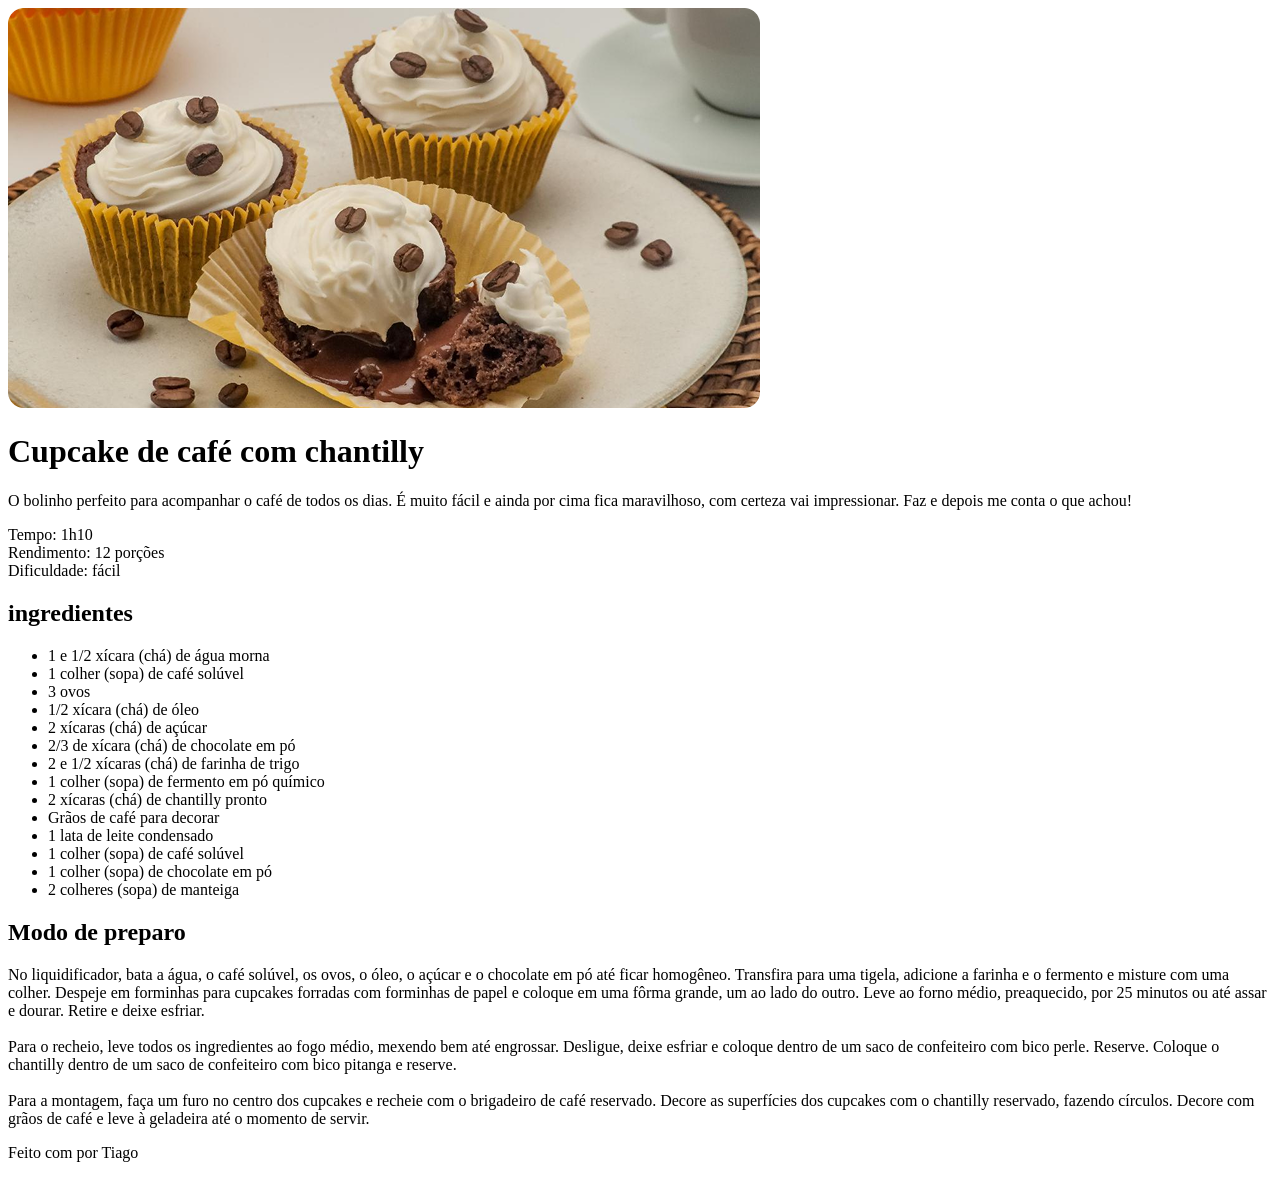
==== ProjetoReceita/index.html @ ad51d2a4 "Estutura do HTML feita" ====
<!DOCTYPE html>
<html lang="pt-BR">
<head>
    <meta charset="UTF-8">
    <meta name="viewport" content="width=device-width, initial-scale=1.0">
    <title>Receita</title>
    <link rel="stylesheet" href="style.css">
</head>
<body>
    <div id="page">
        <img src="assets/main-image.png" alt="Imagem de um cupcake com grãos de café e chantilly">
        <div id="about"></div>

        <h1>Cupcake de café com chantilly</h1>

        <p>O bolinho perfeito para acompanhar o café de todos os dias. É muito fácil e ainda por cima fica maravilhoso, com certeza vai impressionar. Faz e depois me conta o que achou!</p>

        <p>Tempo: 1h10 <br>
            Rendimento: 12 porções <br> 
            Dificuldade: fácil</p>
        
        <div id="ingredientes">


            <h2>ingredientes</h2>
            <ul>
                <li>1 e 1/2 xícara (chá) de água morna</li>
                <li>1 colher (sopa) de café solúvel</li>
                <li>3 ovos</li>
                <li>1/2 xícara (chá) de óleo</li>
                <li>2 xícaras (chá) de açúcar</li>
                <li>2/3 de xícara (chá) de chocolate em pó</li>
                <li>2 e 1/2 xícaras (chá) de farinha de trigo</li>
                <li>1 colher (sopa) de fermento em pó químico</li>
                <li>2 xícaras (chá) de chantilly pronto</li>
                <li>Grãos de café para decorar</li>
                <li>1 lata de leite condensado</li>
                <li>1 colher (sopa) de café solúvel</li>
                <li>1 colher (sopa) de chocolate em pó</li>
                <li>2 colheres (sopa) de manteiga</li>
            </ul>

        </div>

        <div id="preparo">

            <h2>Modo de preparo</h2>
            <p>
                No liquidificador, bata a água, o café solúvel, os ovos, o óleo, o açúcar e o chocolate em pó até ficar homogêneo. Transfira para uma tigela, adicione a farinha e o fermento e misture com uma colher. Despeje em forminhas para cupcakes forradas com forminhas de papel e coloque em uma fôrma grande, um ao lado do outro. Leve ao forno médio, preaquecido, por 25 minutos ou até assar e dourar. Retire e deixe esfriar. <br><br>
                Para o recheio, leve todos os ingredientes ao fogo médio, mexendo bem até engrossar. Desligue, deixe esfriar e coloque dentro de um saco de confeiteiro com bico perle. Reserve. Coloque o chantilly dentro de um saco de confeiteiro com bico pitanga e reserve. <br><br>
                Para a montagem, faça um furo no centro dos cupcakes e recheie com o brigadeiro de café reservado. Decore as superfícies dos cupcakes com o chantilly reservado, fazendo círculos. Decore com grãos de café e leve à geladeira até o momento de servir. 
            </p>
            

        </div>
        
    </div>
    <footer>
        <p>Feito com por Tiago</p>
    </footer>
</body>
</html>
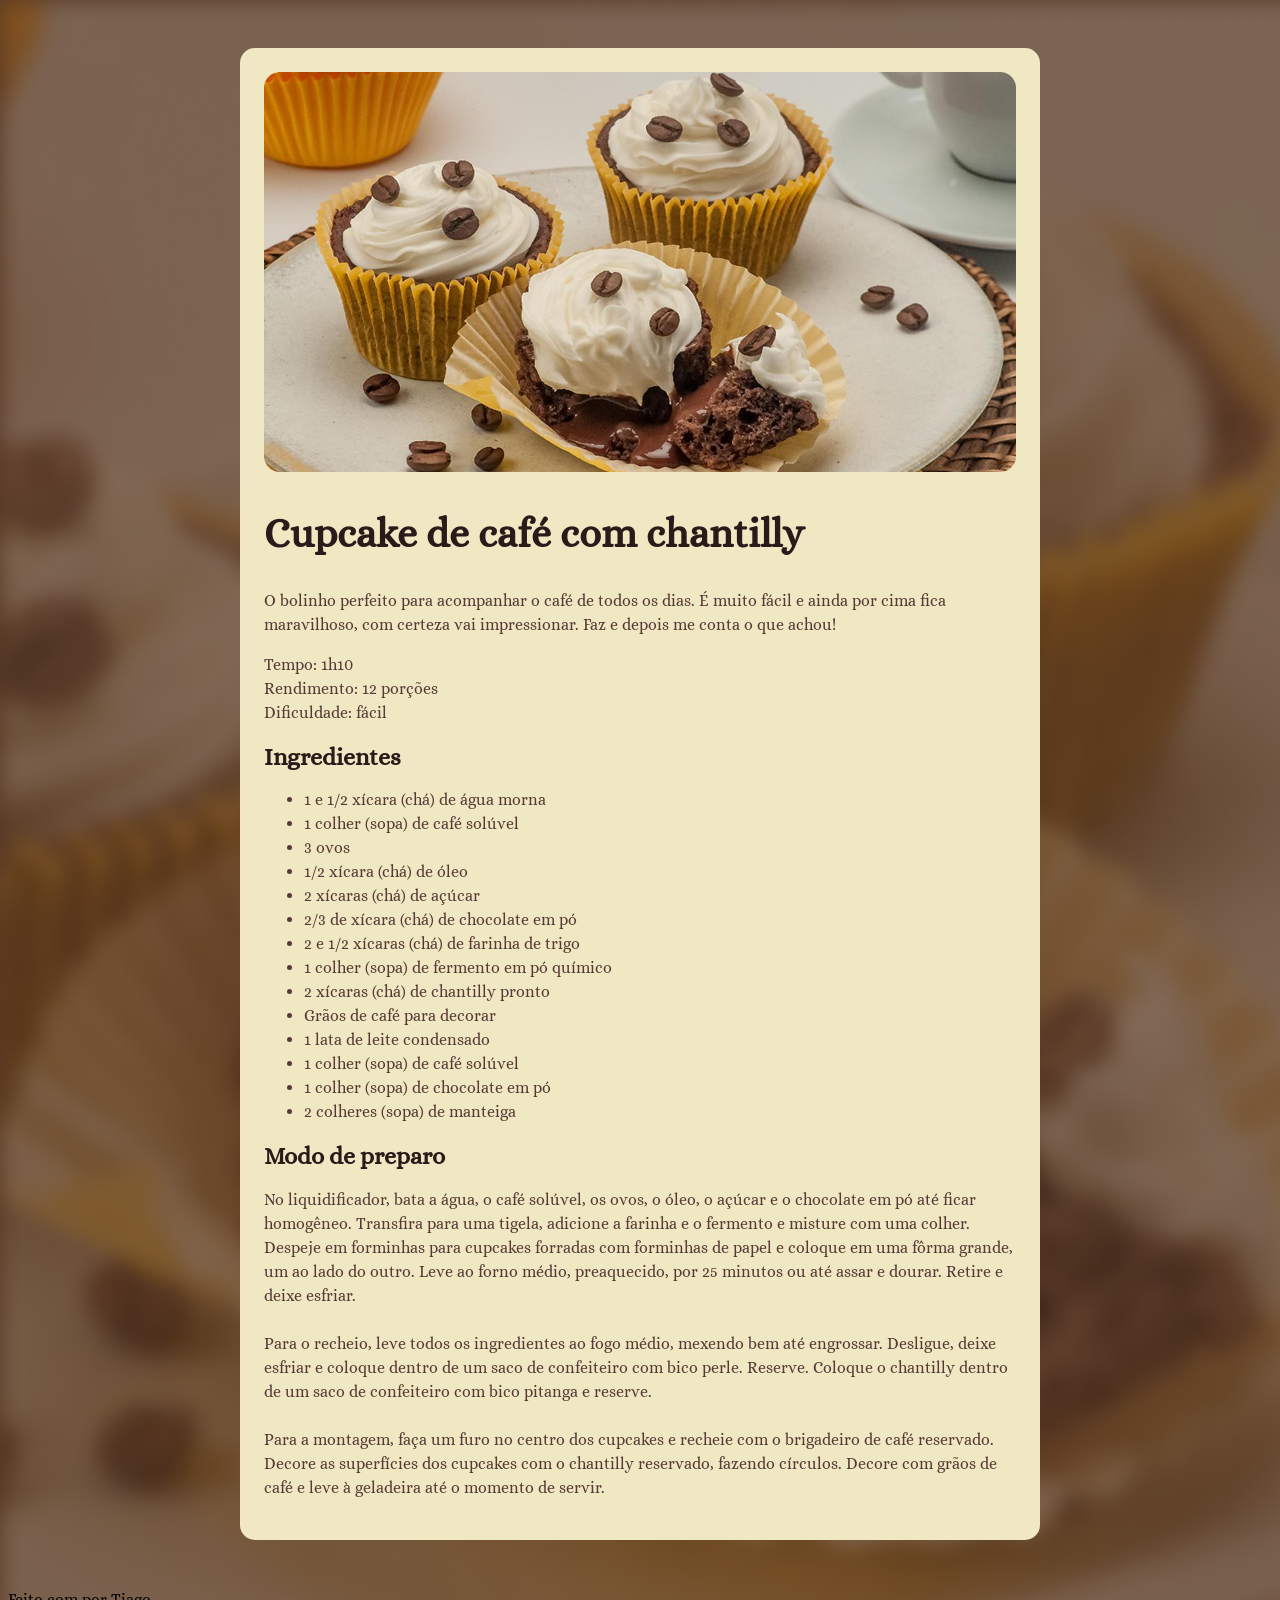
==== commit 1561012b: "Alterando as fontes" ====
--- a/ProjetoReceita/index.html
+++ b/ProjetoReceita/index.html
@@ -5,6 +5,11 @@
     <meta name="viewport" content="width=device-width, initial-scale=1.0">
     <title>Receita</title>
     <link rel="stylesheet" href="style.css">
+
+    <link rel="preconnect" href="https://fonts.googleapis.com">
+    <link rel="preconnect" href="https://fonts.gstatic.com" crossorigin>
+    <link href="https://fonts.googleapis.com/css2?family=Alice&display=swap" rel="stylesheet">
+
 </head>
 <body>
     <div id="page">
@@ -22,7 +27,7 @@
         <div id="ingredientes">
 
 
-            <h2>ingredientes</h2>
+            <h2>Ingredientes</h2>
             <ul>
                 <li>1 e 1/2 xícara (chá) de água morna</li>
                 <li>1 colher (sopa) de café solúvel</li>
@@ -55,8 +60,9 @@
         </div>
         
     </div>
-    <footer>
+
+    <div id="rodape">
         <p>Feito com por Tiago</p>
-    </footer>
+    </div>
 </body>
 </html>
--- a/ProjetoReceita/style.css
+++ b/ProjetoReceita/style.css
@@ -0,0 +1,42 @@
+:root{
+    font-family: "Alice", serif;
+    font-weight: 400;
+    font-style: normal;
+
+    line-height: 150%;
+}
+
+h1{
+    line-height: 140%;
+    font-size: 40px;
+    color: #291B1A;
+}
+
+h2{
+    font-size: 24px;
+    color: #291B1A;
+}
+
+p{
+    font-size: 16px;
+}
+
+body{
+    background-image: url(assets/bg.png);
+    background-size: cover;
+}
+
+#page{
+    padding: 24px;
+    width: 800px;;
+    background-color: #F0E8C2;
+    border-radius: 15px;
+    margin: 48px auto;
+    box-sizing: border-box;
+
+    color: #573A37
+}
+
+#rodape{
+    margin: auto;
+}
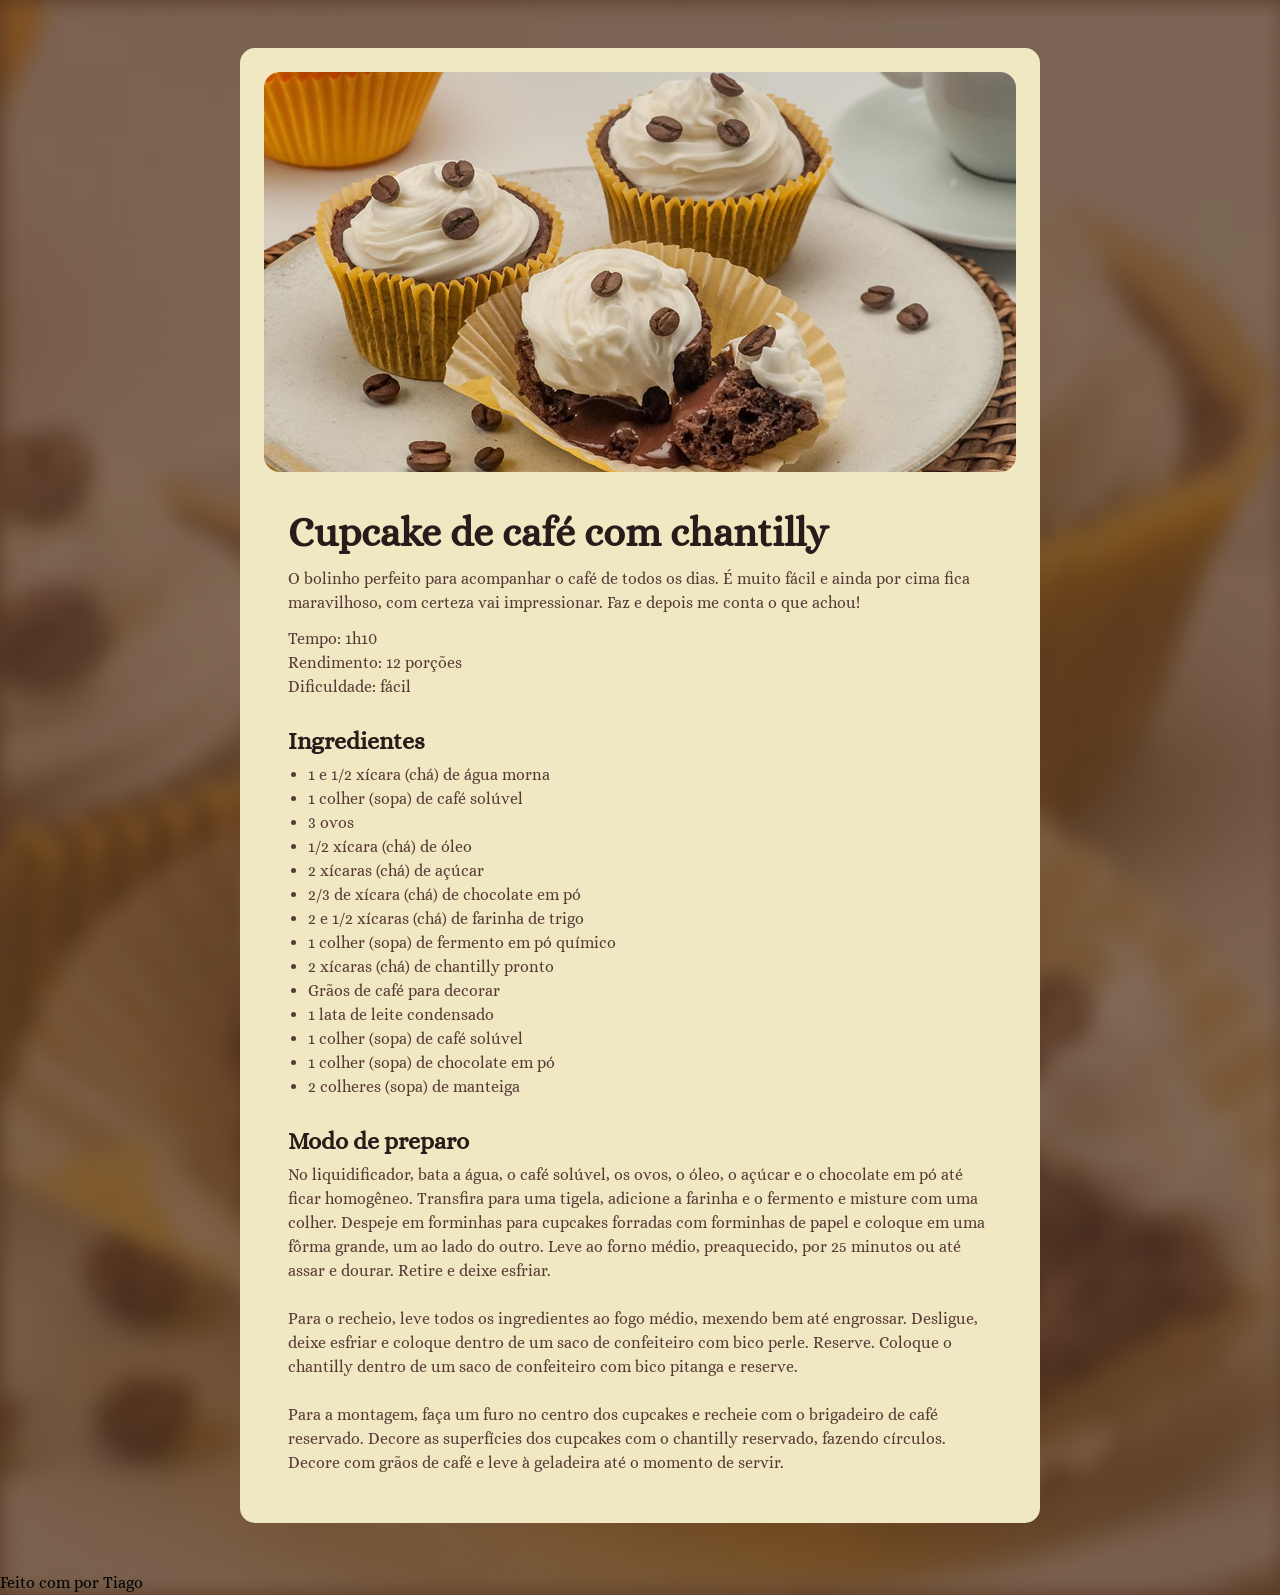
==== commit 80b5c46a: "Personalizando os espaçamenetos" ====
--- a/ProjetoReceita/index.html
+++ b/ProjetoReceita/index.html
@@ -14,16 +14,18 @@
 <body>
     <div id="page">
         <img src="assets/main-image.png" alt="Imagem de um cupcake com grãos de café e chantilly">
-        <div id="about"></div>
+        <main>
+        <div id="about">
 
-        <h1>Cupcake de café com chantilly</h1>
+            <h1>Cupcake de café com chantilly</h1>
 
-        <p>O bolinho perfeito para acompanhar o café de todos os dias. É muito fácil e ainda por cima fica maravilhoso, com certeza vai impressionar. Faz e depois me conta o que achou!</p>
+            <p>O bolinho perfeito para acompanhar o café de todos os dias. É muito fácil e ainda por cima fica maravilhoso, com certeza vai impressionar. Faz e depois me conta o que achou!</p>
 
-        <p>Tempo: 1h10 <br>
-            Rendimento: 12 porções <br> 
-            Dificuldade: fácil</p>
-        
+            <p>Tempo: 1h10 <br>
+                Rendimento: 12 porções <br> 
+                Dificuldade: fácil
+            </p>
+        </div>
         <div id="ingredientes">
 
 
@@ -64,5 +66,6 @@
     <div id="rodape">
         <p>Feito com por Tiago</p>
     </div>
+    </main>
 </body>
 </html>
--- a/ProjetoReceita/style.css
+++ b/ProjetoReceita/style.css
@@ -1,3 +1,8 @@
+*{
+    margin: 0;
+    padding: 0;
+}
+
 :root{
     font-family: "Alice", serif;
     font-weight: 400;
@@ -10,21 +15,40 @@
     line-height: 140%;
     font-size: 40px;
     color: #291B1A;
+    margin-bottom: 4px;
+    line-height: 150%;
 }
 
 h2{
     font-size: 24px;
     color: #291B1A;
+    margin-bottom: 4px;
+    line-height: 150%;
 }
 
-p{
-    font-size: 16px;
+ul{
+    padding-left: 20px;
+}
+
+
+div + div {
+    margin-top: 24px;
 }
 
 body{
     background-image: url(assets/bg.png);
     background-size: cover;
 }
+
+main{
+    padding: 24px
+}
+
+#about p + p{
+    font-size: 16px;
+    margin-top: 12px;
+}
+
 
 #page{
     padding: 24px;
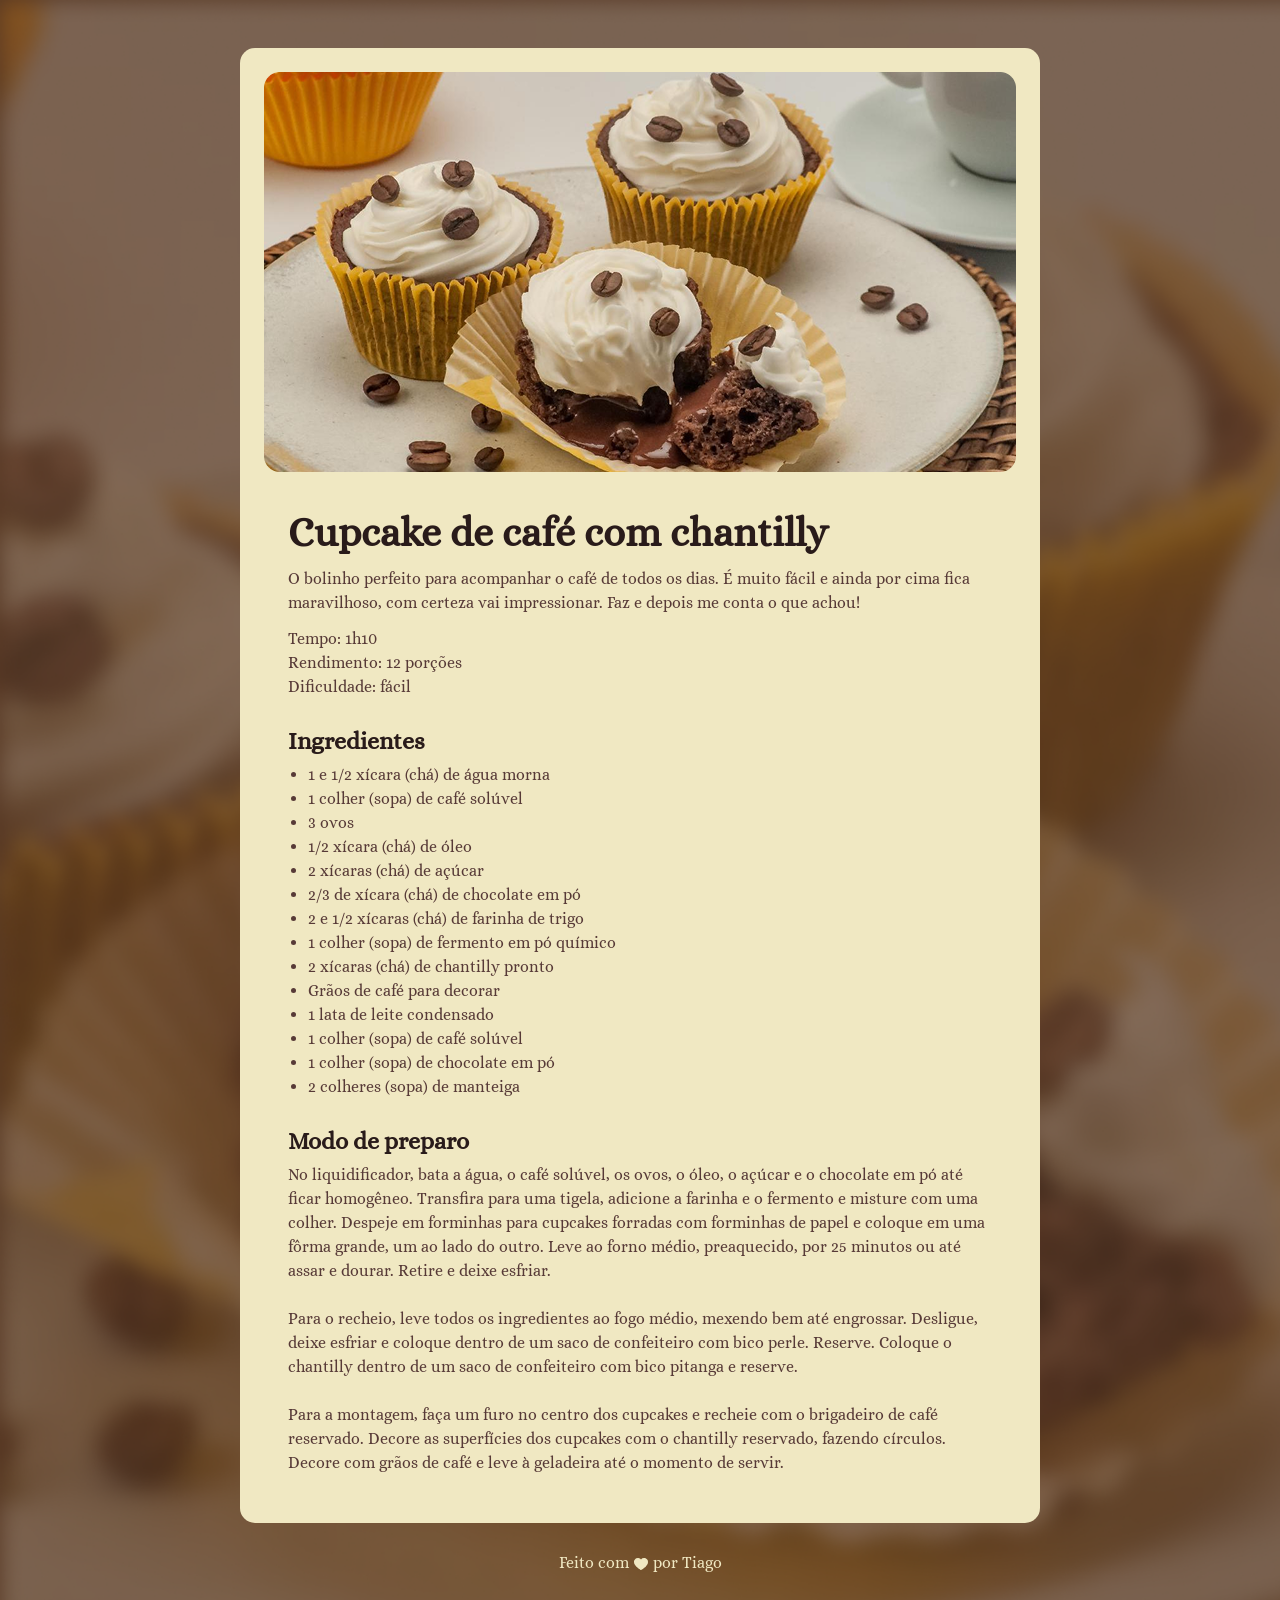
==== commit 3b5a090e: "Finalizando o Footer e últimos ajustes" ====
--- a/ProjetoReceita/index.html
+++ b/ProjetoReceita/index.html
@@ -63,9 +63,11 @@
         
     </div>
 
-    <div id="rodape">
-        <p>Feito com por Tiago</p>
-    </div>
+    <footer>    
+        Feito com 
+        <img src="assets/coracao.png" atl="Coraçãozinho">
+        por Tiago 
+    </footer>
     </main>
 </body>
 </html>
--- a/ProjetoReceita/style.css
+++ b/ProjetoReceita/style.css
@@ -44,6 +44,16 @@
     padding: 24px
 }
 
+footer{
+    text-align: center;
+    color: #F0E8C2;
+    padding-bottom: 48px;
+}
+
+footer img{
+    vertical-align: middle;
+}
+
 #about p + p{
     font-size: 16px;
     margin-top: 12px;
@@ -55,12 +65,9 @@
     width: 800px;;
     background-color: #F0E8C2;
     border-radius: 15px;
-    margin: 48px auto;
+    margin: 48px auto 28px;
     box-sizing: border-box;
 
     color: #573A37
 }
 
-#rodape{
-    margin: auto;
-}
